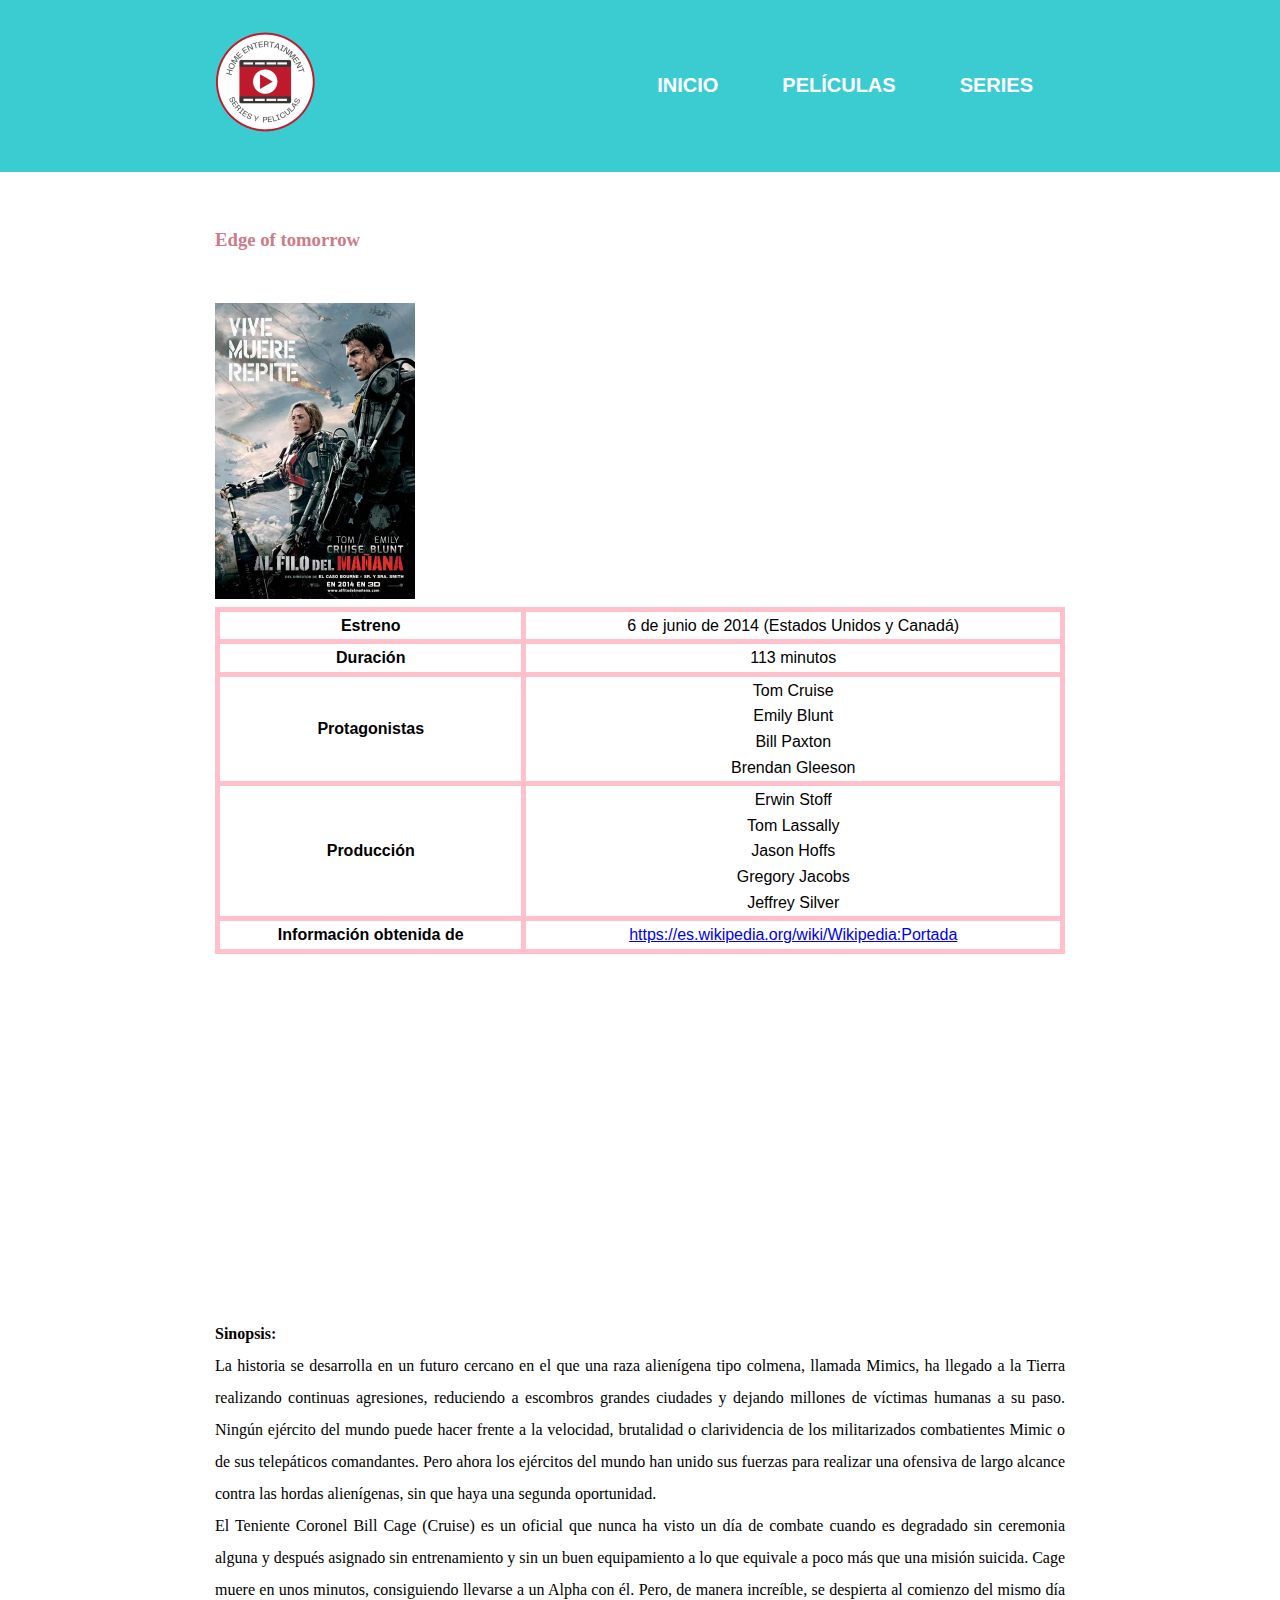
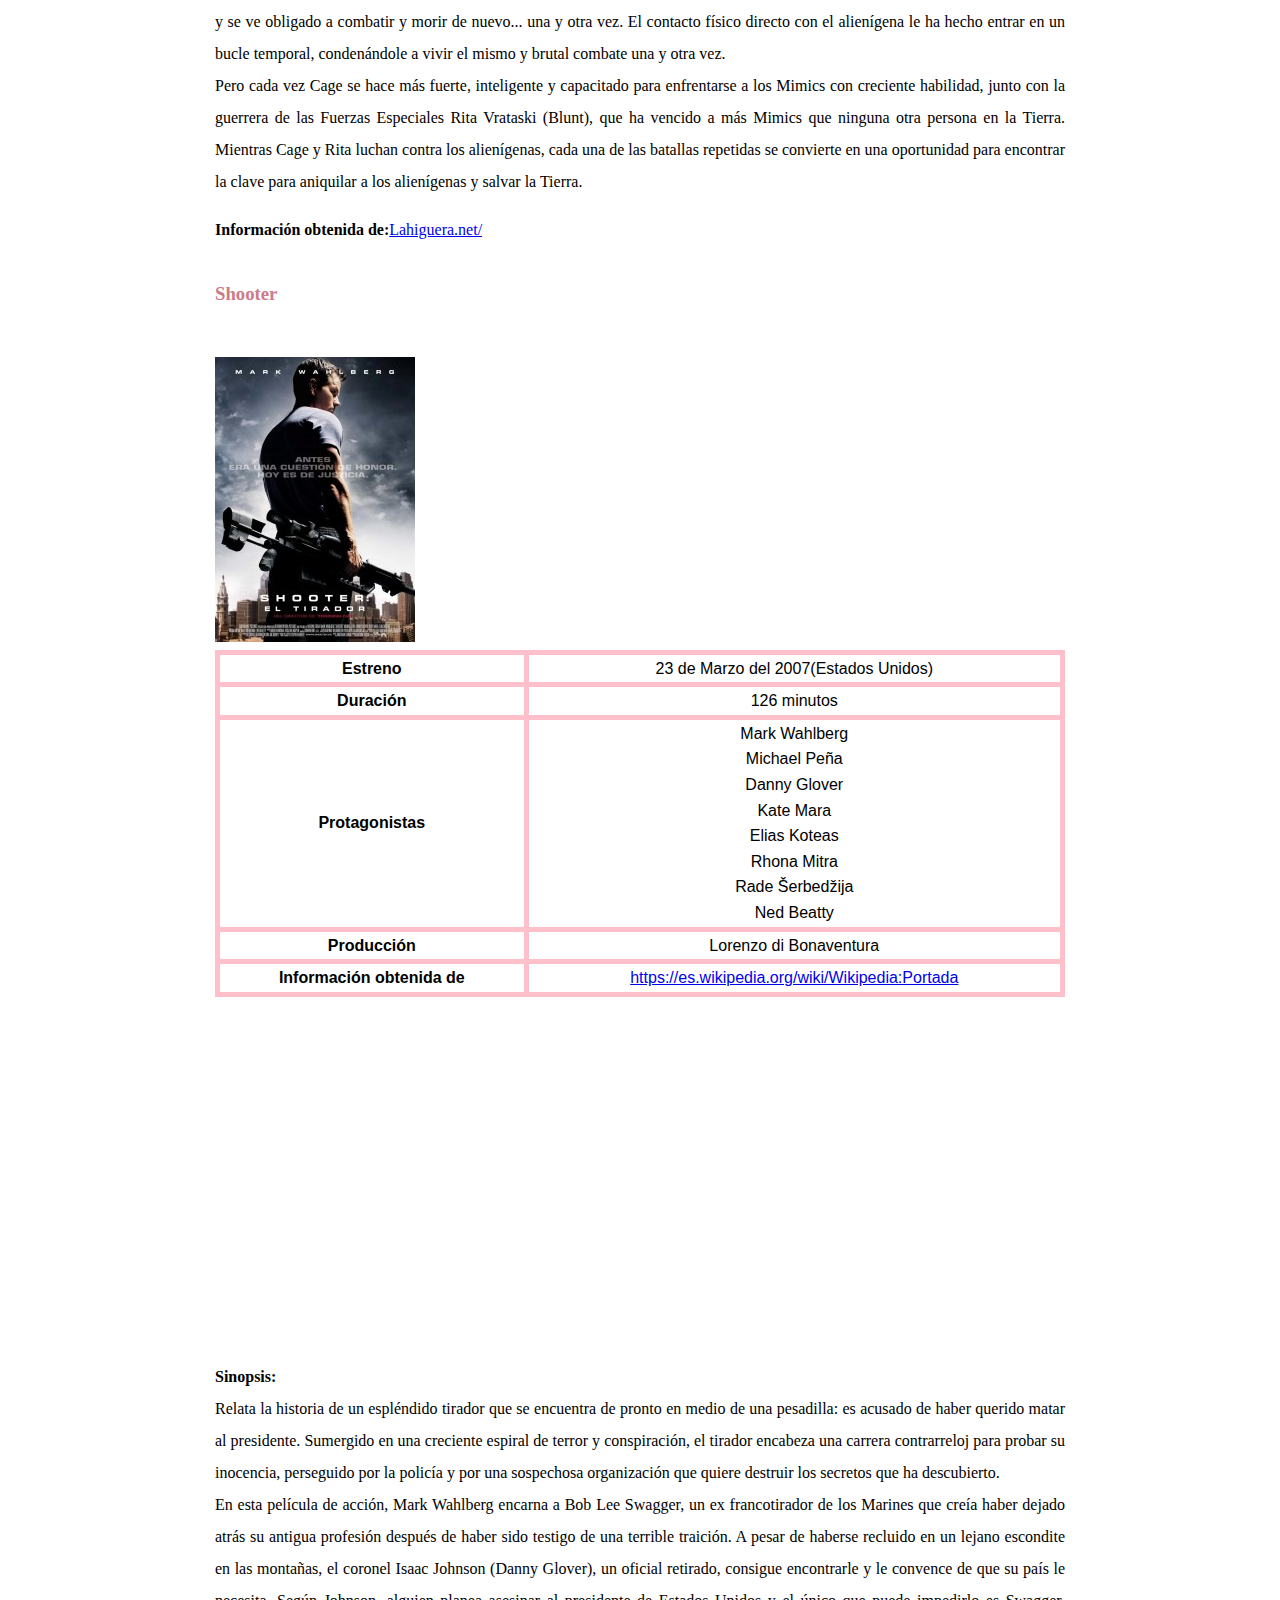
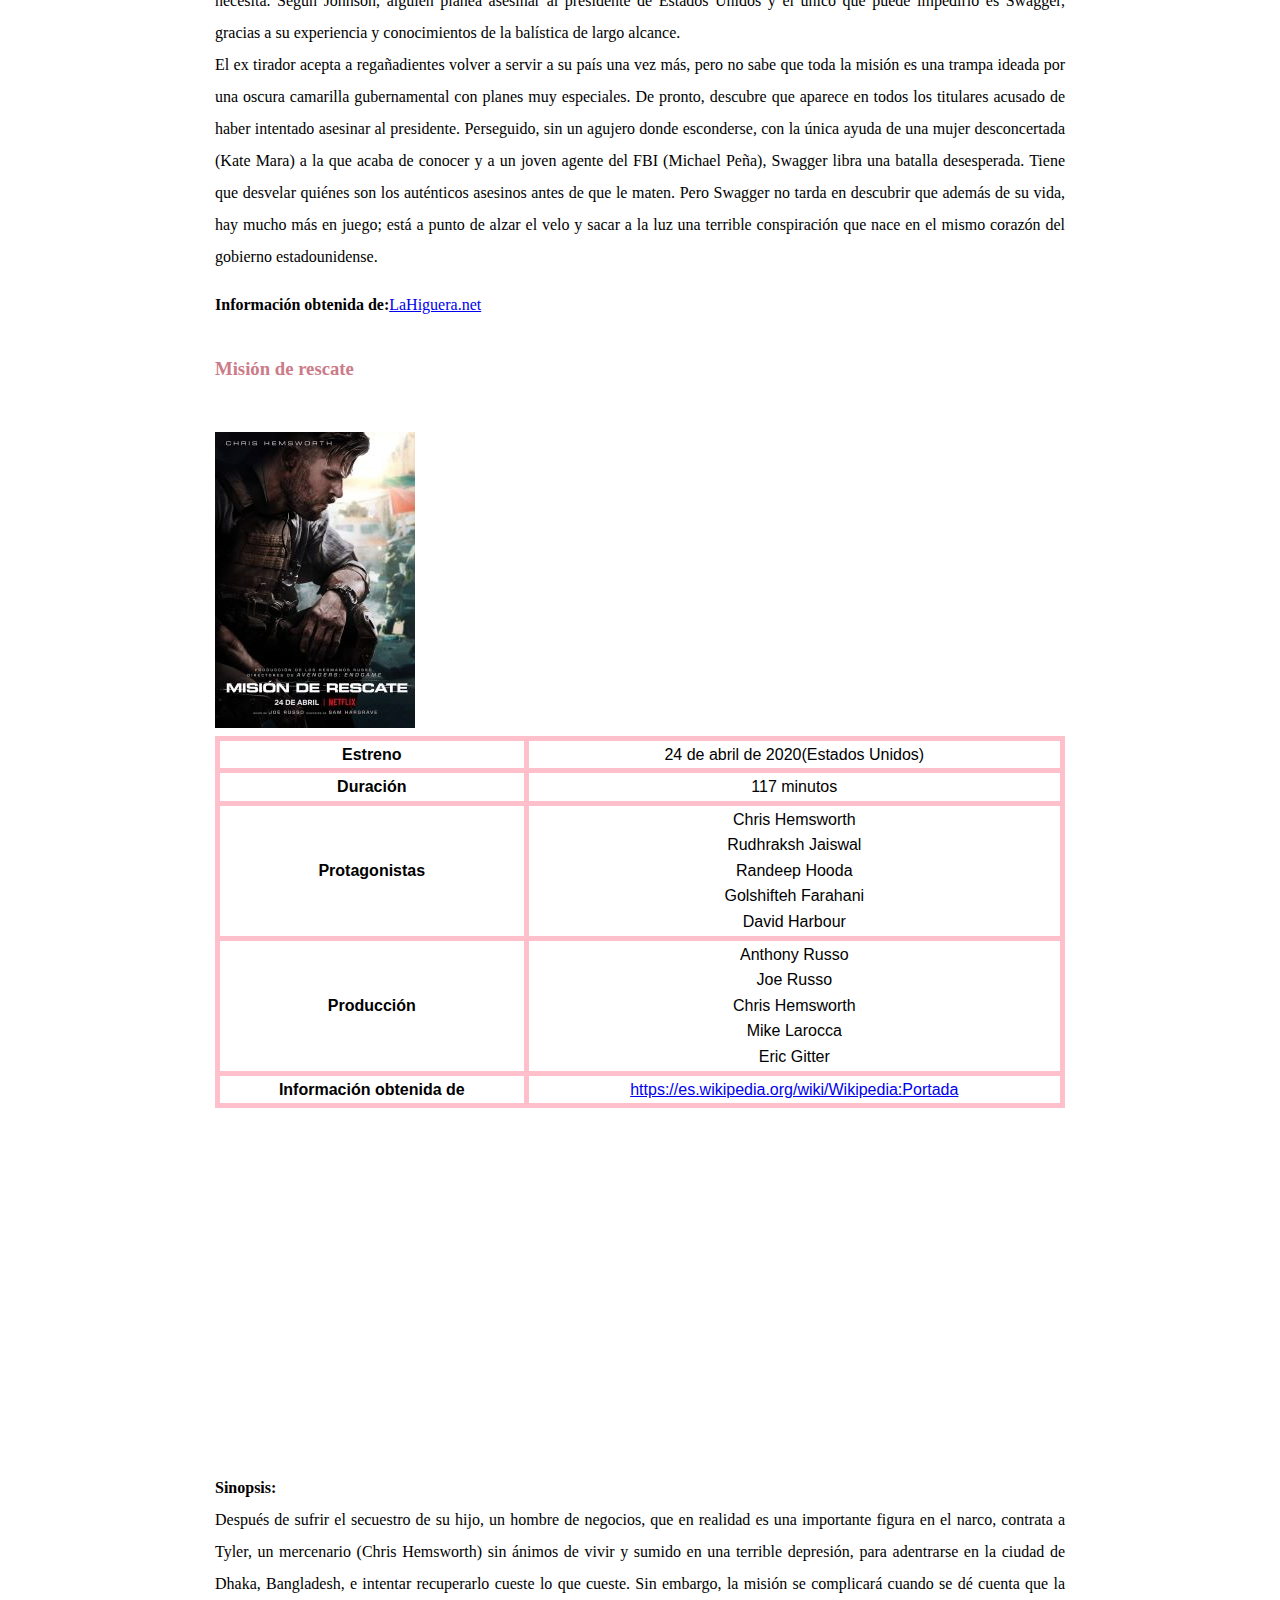
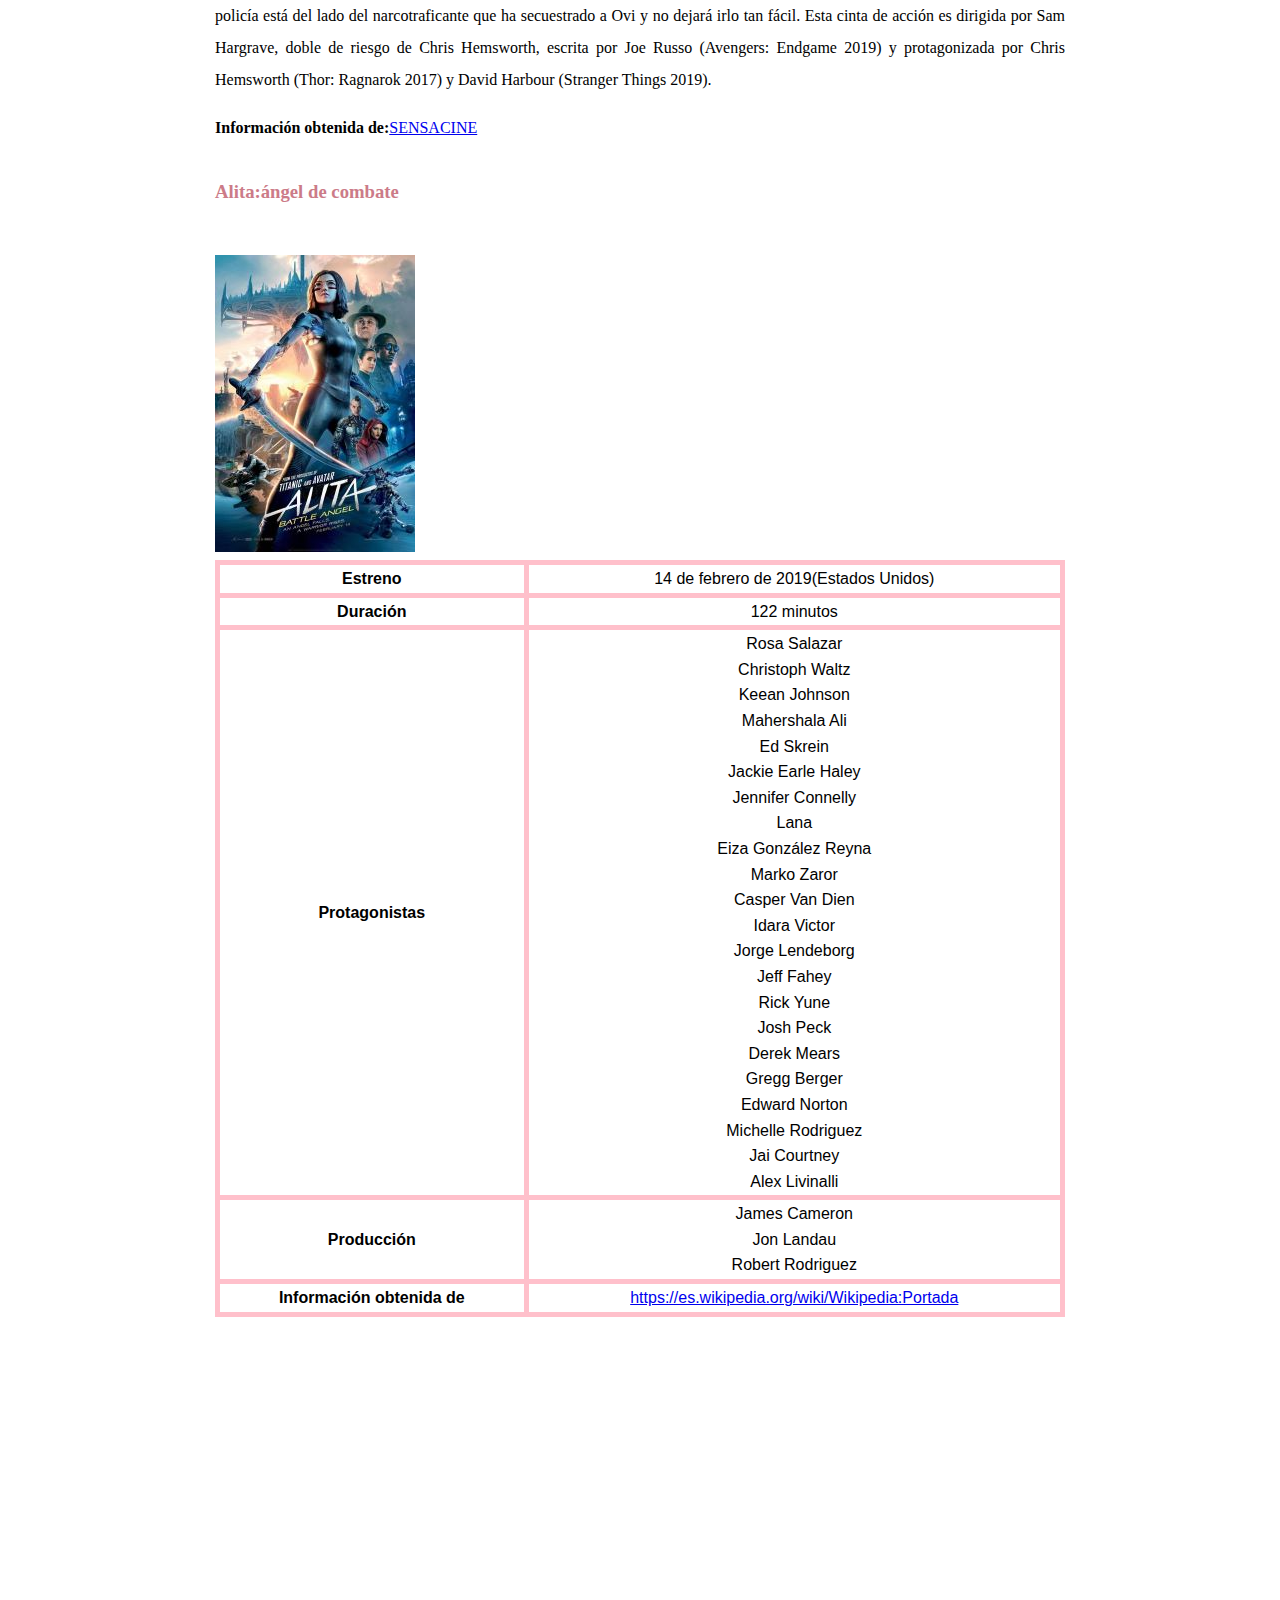
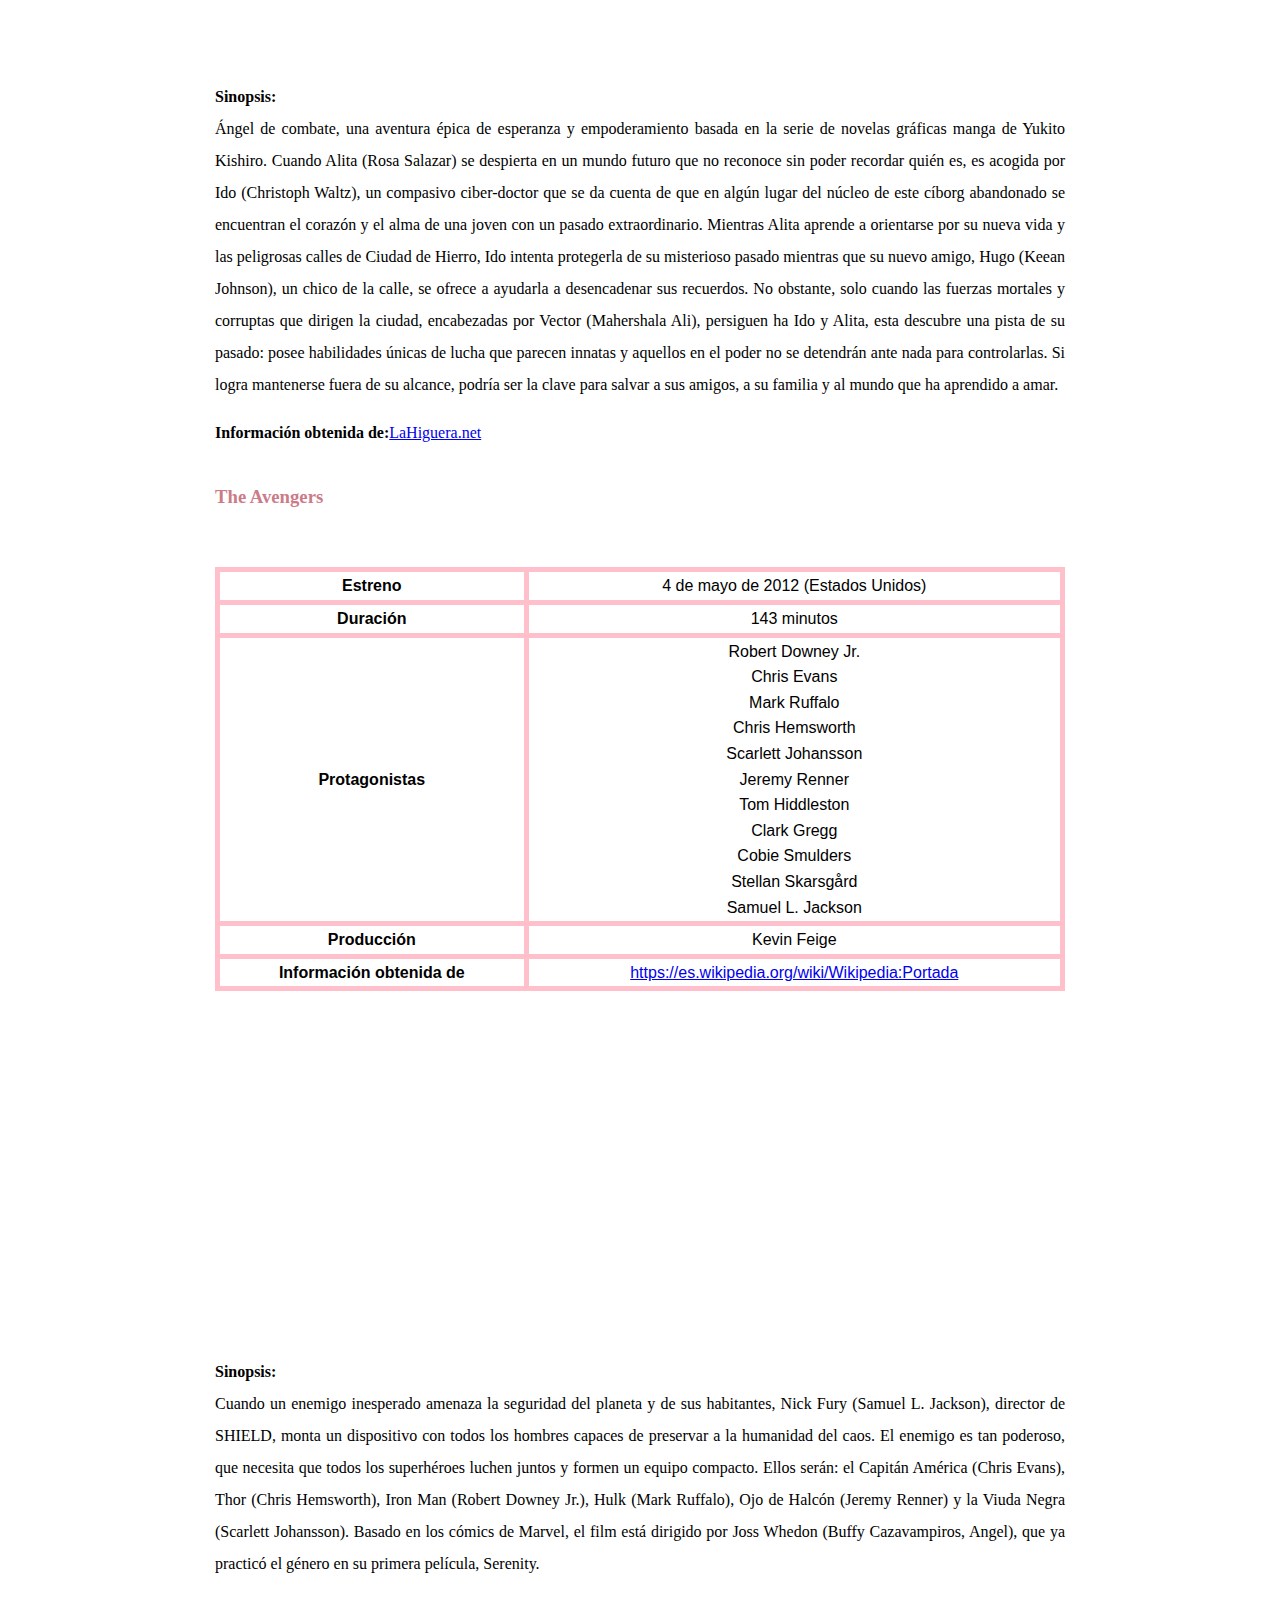
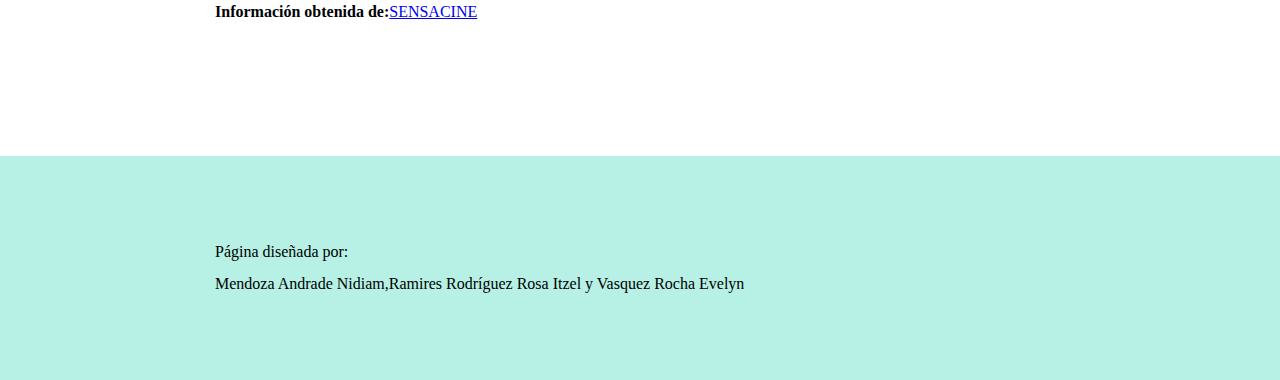
==== Peliculas-Acción.html @ a8ca1541 "Add files via upload" ====
<!DOCTYPE html>
<html lang="en">
<head>
    <meta charset="UTF-8">
    <meta http-equiv="X-UA-Compatible" content="IE=edge">
    <meta name="viewport" content="width=device-width, initial-scale=1.0">
    <link rel="stylesheet" href="style.css">
    <link rel="stylesheet" href="estilos.css">
    <script src="https://kit.fontawesome.com/f84f221555.js" crossorigin="anonymous"></script>
    <script defer src="scrips.js"></script>
    <title>Películas de acción</title>
</head>
<body>
    <header class="header">
        <div class="container logo-nav-container">
            <a href="index.html" class="logo"><img src="SERIES (1).png" alt=""></a>
    
            <nav class="navigation">
                    <button class="nav-toggle"><i class="fas fa-bars"></i></button>
                    <ul class="nav-menu">
                        <li class="nav-menu-item nav-link"><a href="index.html" class="nav-menu-link nav-link nav-menu-link_active"><strong>INICIO</strong></a></li>
                        <li class="nav-menu-item nav-link"><a href="peliculas.html" class="nav-menu-link nav-link nav-menu-link_active"><strong>PELÍCULAS</strong></a></li>
                        <li class="nav-menu-item nav-link"><a href="series.html" class="nav-menu-link nav-link nav-menu-link_active"><strong>SERIES</strong></a></li>
                   
            </nav>
        </div>
    </header>
    <main class="main">
        <div class="container">

             
            <h3>Edge of tomorrow</h3> 
            <img src="edge of tomorrow.png" alt=""><br>
            <table>
            
                <tr>
                    <td><strong>Estreno</strong></td> 
                    <td>6 de junio de 2014 (Estados Unidos y Canadá)</td>
            </tr>
            <tr>
                <td><strong>Duración</strong></td>
                <td>113 minutos</td>
            </tr>
            <tr>
                <td><strong>Protagonistas</strong></td>
                <td>Tom Cruise<br>
                    Emily Blunt<br>
                    Bill Paxton<br>
                    Brendan Gleeson
                    </td>
            </tr>
            <tr>
                <td><strong>Producción</strong></td>
                <td>Erwin Stoff<br>
                    Tom Lassally<br>
                    Jason Hoffs<br>
                    Gregory Jacobs<br>
                    Jeffrey Silver<br>
                    </td>
            </tr>
            <tr>
                <td><strong>Información obtenida de</strong></td>
                <td><a href="https://es.wikipedia.org/wiki/Wikipedia:Portada">https://es.wikipedia.org/wiki/Wikipedia:Portada</a></td>
            </tr>
            </table><br>
            <iframe width="560" height="315" src="https://www.youtube.com/embed/Qd0_qYIhMZA" title="YouTube video player" frameborder="0" allow="accelerometer; autoplay; clipboard-write; encrypted-media; gyroscope; picture-in-picture" allowfullscreen></iframe>
              <p>
                 <strong>Sinopsis:</strong><br>
                  La historia se desarrolla en un futuro cercano en el que una raza alienígena tipo colmena, llamada Mimics, ha llegado a la Tierra realizando continuas agresiones, reduciendo a escombros grandes ciudades y dejando millones de víctimas humanas a su paso. Ningún ejército del mundo puede hacer frente a la velocidad, brutalidad o clarividencia de los militarizados combatientes Mimic o de sus telepáticos comandantes. Pero ahora los ejércitos del mundo han unido sus fuerzas para realizar una ofensiva de largo alcance contra las hordas alienígenas, sin que haya una segunda oportunidad.<br>

             El Teniente Coronel Bill Cage (Cruise) es un oficial que nunca ha visto un día de combate cuando es degradado sin ceremonia alguna y después asignado  sin entrenamiento y sin un buen equipamiento  a lo que equivale a poco más que una misión suicida. Cage muere en unos minutos, consiguiendo llevarse a un Alpha con él. Pero, de manera increíble, se despierta al comienzo del mismo día y se ve obligado a combatir y morir de nuevo... una y otra vez. El contacto físico directo con el alienígena le ha hecho entrar en un bucle temporal, condenándole a vivir el mismo y brutal combate una y otra vez.<br>

             Pero cada vez Cage se hace más fuerte, inteligente y capacitado para enfrentarse a los Mimics con creciente habilidad, junto con la guerrera de las Fuerzas Especiales Rita Vrataski (Blunt), que ha vencido a más Mimics que ninguna otra persona en la Tierra. Mientras Cage y Rita luchan contra los alienígenas, cada una de las batallas repetidas se convierte en una oportunidad para encontrar la clave     para aniquilar a los alienígenas y salvar la Tierra.
       </p>
    <p><strong>Información obtenida de:</strong><a href="https://www.lahiguera.net/">Lahiguera.net/</a></p>
       <h3>Shooter</h3>
       <img src="shooter.jpg" alt="">
       <table>
          
           <tr>
               <td><strong>Estreno</strong></td> 
               <td>23 de Marzo del 2007(Estados Unidos)</td>
       </tr>
       <tr>
           <td><strong>Duración</strong></td>
           <td>126 minutos</td>
       </tr>
       <tr>
           <td><strong>Protagonistas</strong></td>
           <td>Mark Wahlberg<br>
            Michael Peña<br>
            Danny Glover<br>
            Kate Mara<br>
            Elias Koteas<br>
            Rhona Mitra<br>
            Rade Šerbedžija<br>
            Ned Beatty
            </td>
       </tr>
       <tr>
           <td><strong>Producción</strong></td>
           <td>Lorenzo di Bonaventura</td>
       </tr>
       <tr>
        <td><strong>Información obtenida de</strong></td>
        <td><a href="https://es.wikipedia.org/wiki/Wikipedia:Portada">https://es.wikipedia.org/wiki/Wikipedia:Portada</a></td>
    </tr>
       </table><br>
       <iframe width="560" height="315" src="https://www.youtube.com/embed/pUxDBqgyiik" title="YouTube video player" frameborder="0" allow="accelerometer; autoplay; clipboard-write; encrypted-media; gyroscope; picture-in-picture" allowfullscreen></iframe>

       <p><strong>Sinopsis:</strong><br>Relata la historia de un espléndido tirador que se encuentra de pronto en medio de una pesadilla: es acusado de haber querido matar al presidente. Sumergido en una creciente espiral de terror y conspiración, el tirador encabeza una carrera contrarreloj para probar su inocencia, perseguido por la policía y por una sospechosa organización que quiere destruir los secretos que ha descubierto.<br>

        En esta película de acción, Mark Wahlberg encarna a Bob Lee Swagger, un ex francotirador de los Marines que creía haber dejado atrás su antigua profesión después de haber sido testigo de una terrible traición. A pesar de haberse recluido en un lejano escondite en las montañas, el coronel Isaac Johnson (Danny Glover), un oficial retirado, consigue encontrarle y le convence de que su país le necesita. Según Johnson, alguien planea asesinar al presidente de Estados Unidos y el único que puede impedirlo es Swagger, gracias a su experiencia y conocimientos de la balística de largo alcance.<br>
        
        El ex tirador acepta a regañadientes volver a servir a su país una vez más, pero no sabe que toda la misión es una trampa ideada por una oscura camarilla gubernamental con planes muy especiales. De pronto, descubre que aparece en todos los titulares acusado de haber intentado asesinar al presidente. Perseguido, sin un agujero donde esconderse, con la única ayuda de una mujer desconcertada (Kate Mara) a la que acaba de conocer y a un joven agente del FBI (Michael Peña), Swagger libra una batalla desesperada. Tiene que desvelar quiénes son los auténticos asesinos antes de que le maten. Pero Swagger no tarda en descubrir que además de su vida, hay mucho más en juego; está a punto de alzar el velo y sacar a la luz una terrible conspiración que nace en el mismo corazón del gobierno estadounidense.
     </p>
     <p><strong>Información obtenida de:</strong><a href="https://www.lahiguera.net/">LaHiguera.net</a></p>
     <h3>Misión de rescate </h3>
       <img src="Mision de rescate.jpg" alt="">
       <table>
          
           <tr>
               <td><strong>Estreno</strong></td> 
               <td>24 de abril de 2020(Estados Unidos)</td>
       </tr>
       <tr>
           <td><strong>Duración</strong></td>
           <td>117 minutos</td>
       </tr>
       <tr>
           <td><strong>Protagonistas</strong></td>
           <td>	Chris Hemsworth<br>
            Rudhraksh Jaiswal<br>
            Randeep Hooda<br>
            Golshifteh Farahani<br>
            David Harbour
            
            </td>
       </tr>
       <tr>
           <td><strong>Producción</strong></td>
           <td>Anthony Russo<br>
            Joe Russo<br>
            Chris Hemsworth<br>
            Mike Larocca<br>
            Eric Gitter
            </td>
       </tr>
       <tr>
        <td><strong>Información obtenida de</strong></td>
        <td><a href="https://es.wikipedia.org/wiki/Wikipedia:Portada">https://es.wikipedia.org/wiki/Wikipedia:Portada</a></td>
    </tr>
       </table><br>
       <iframe width="560" height="315" src="https://www.youtube.com/embed/18fMBzX5PdA" title="YouTube video player" frameborder="0" allow="accelerometer; autoplay; clipboard-write; encrypted-media; gyroscope; picture-in-picture" allowfullscreen></iframe>
       <p><strong>Sinopsis:</strong><br>Después de sufrir el secuestro de su hijo, un hombre de negocios, que en realidad es una importante figura en el narco, contrata a Tyler, un mercenario (Chris Hemsworth) sin ánimos de vivir y sumido en una terrible depresión, para adentrarse en la ciudad de Dhaka, Bangladesh, e intentar recuperarlo cueste lo que cueste. Sin embargo, la misión se complicará cuando se dé cuenta que la policía está del lado del narcotraficante que ha secuestrado a Ovi y no dejará irlo tan fácil. Esta cinta de acción es dirigida por Sam Hargrave, doble de riesgo de Chris Hemsworth, escrita por Joe Russo (Avengers: Endgame 2019) y protagonizada por Chris Hemsworth (Thor: Ragnarok 2017) y David Harbour (Stranger Things 2019). 
        
     </p>
     <p><strong>Información obtenida de:</strong><a href="https://www.sensacine.com/">SENSACINE</a></p>
     <h3>Alita:ángel de combate</h3>
       <img src="battle angel.jpg" alt="">
       <table>
          
           <tr>
               <td><strong>Estreno</strong></td> 
               <td>14 de febrero de 2019(Estados Unidos)</td>
       </tr>
       <tr>
           <td><strong>Duración</strong></td>
           <td>122 minutos</td>
       </tr>
       <tr>
           <td><strong>Protagonistas</strong></td>
           <td>	
            Rosa Salazar<br>
            Christoph Waltz<br>
            Keean Johnson<br>
            Mahershala Ali<br>
            Ed Skrein<br>
            Jackie Earle Haley<br>
            Jennifer Connelly<br>
            Lana<br>
            Eiza González Reyna<br>
            Marko Zaror<br>
            Casper Van Dien<br>
            Idara Victor<br>
            Jorge Lendeborg<br>
            Jeff Fahey<br>
            Rick Yune<br>
            Josh Peck<br>
            Derek Mears<br>
            Gregg Berger<br>
            Edward Norton<br>
            Michelle Rodriguez<br>
            Jai Courtney<br>
            Alex Livinalli
            
            </td>
       </tr>
       <tr>
           <td><strong>Producción</strong></td>
           <td>	
            James Cameron<br>
            Jon Landau<br>
            Robert Rodriguez
            </td>
       </tr>
       <tr>
        <td><strong>Información obtenida de</strong></td>
        <td><a href="https://es.wikipedia.org/wiki/Wikipedia:Portada">https://es.wikipedia.org/wiki/Wikipedia:Portada</a></td>
    </tr>
       </table><br>
       <iframe width="560" height="315" src="https://www.youtube.com/embed/fjq0YVIvCo4" title="YouTube video player" frameborder="0" allow="accelerometer; autoplay; clipboard-write; encrypted-media; gyroscope; picture-in-picture" allowfullscreen></iframe>
       <p><strong>Sinopsis:</strong><br> Ángel de combate, una aventura épica de esperanza y empoderamiento basada en la serie de novelas gráficas manga de Yukito Kishiro. Cuando Alita (Rosa Salazar) se despierta en un mundo futuro que no reconoce sin poder recordar quién es, es acogida por Ido (Christoph Waltz), un compasivo ciber-doctor que se da cuenta de que en algún lugar del núcleo de este cíborg abandonado se encuentran el corazón y el alma de una joven con un pasado extraordinario. Mientras Alita aprende a orientarse por su nueva vida y las peligrosas calles de Ciudad de Hierro, Ido intenta protegerla de su misterioso pasado mientras que su nuevo amigo, Hugo (Keean Johnson), un chico de la calle, se ofrece a ayudarla a desencadenar sus recuerdos. No obstante, solo cuando las fuerzas mortales y corruptas que dirigen la ciudad, encabezadas por Vector (Mahershala Ali), persiguen ha Ido y Alita, esta descubre una pista de su pasado: posee habilidades únicas de lucha que parecen innatas y aquellos en el poder no se detendrán ante nada para controlarlas. Si logra mantenerse fuera de su alcance, podría ser la clave para salvar a sus amigos, a su familia y al mundo que ha aprendido a amar.
        
     </p>
     <p><strong>Información obtenida de:</strong><a href="https://www.lahiguera.net/">LaHiguera.net</a></p>
     <h3>The Avengers</h3>
     <img src="The_Avengers.png" alt="">
     <table>
        
         <tr>
             <td><strong>Estreno</strong></td> 
             <td>4 de mayo de 2012 (Estados Unidos)</td>
     </tr>
     <tr>
         <td><strong>Duración</strong></td>
         <td>143 minutos</td>
     </tr>
     <tr>
         <td><strong>Protagonistas</strong></td>
         <td>		
            Robert Downey Jr.<br>
            Chris Evans<br>
            Mark Ruffalo<br>
            Chris Hemsworth<br>
            Scarlett Johansson<br>
            Jeremy Renner<br>
            Tom Hiddleston<br>
            Clark Gregg<br>
            Cobie Smulders<br>
            Stellan Skarsgård<br>
            Samuel L. Jackson          
          </td>
     </tr>
     <tr>
         <td><strong>Producción</strong></td>
         <td>	
            Kevin Feige
          </td>
     </tr>
     <tr>
        <td><strong>Información obtenida de</strong></td>
        <td><a href="https://es.wikipedia.org/wiki/Wikipedia:Portada">https://es.wikipedia.org/wiki/Wikipedia:Portada</a></td>
    </tr>
     </table><br><iframe width="560" height="315" src="https://www.youtube.com/embed/yNXfOOL8824" title="YouTube video player" frameborder="0" allow="accelerometer; autoplay; clipboard-write; encrypted-media; gyroscope; picture-in-picture" allowfullscreen></iframe>
     <p><strong>Sinopsis:</strong><br> Cuando un enemigo inesperado amenaza la seguridad del planeta y de sus habitantes, Nick Fury (Samuel L. Jackson), director de SHIELD, monta un dispositivo con todos los hombres capaces de preservar a la humanidad del caos. El enemigo es tan poderoso, que necesita que todos los superhéroes luchen juntos y formen un equipo compacto. Ellos serán: el Capitán América (Chris Evans), Thor (Chris Hemsworth), Iron Man (Robert Downey Jr.), Hulk (Mark Ruffalo), Ojo de Halcón (Jeremy Renner) y la Viuda Negra (Scarlett Johansson).

        Basado en los cómics de Marvel, el film está dirigido por Joss Whedon (Buffy Cazavampiros, Angel), que ya practicó el género en su primera película, Serenity. 
   </p>
   <p><strong>Información obtenida de:</strong><a href="https://www.sensacine.com/">SENSACINE</a></p>
        
            </div>
            <footer class="footer">
                <div class="container">
                         <p>Página diseñada por:<br>
                            
                          Mendoza Andrade Nidiam,Ramires Rodríguez Rosa Itzel y Vasquez Rocha Evelyn 
                            
                            
                          </p>
                     </div>
                      </footer>
</body>
</html>
---- style.css ----
body{
    font-family: Georgia, 'Times New Roman', Times, serif;
    margin:0;
    background:#fff;
    line-height: 1.6em;
    
}
.container{
    width: 85%;
    max-width:850px;
    margin:0 auto;
}
.header{
    background: #3BCCD1;
    color:black;
    padding: 2rem 0;
    position:fixed;
    left:0;
    top:0;
    right: 0;
}
.logo-nav-container{
    display: flex;
    justify-content: space-between;
    align-items: center;
}
.nav-menu{
    display: flex;
    margin-right: 40px;
    list-style: none;
}
.navigation ul{
    margin: 0;
    padding:0;
    list-style: none;
    text-decoration: none;
}
.navigation ul li{
    display: inline-block;
}
.navigation ul li a{
    display:block;
    padding: 0.5rem 1rem;
    transition: all 0.4s linear;
    border-radius: 5px;
}
.navigation ul li a:hover{
    text-decoration: none;
    color: #fff;
    background: #ffd4d4;
}
.main{
    padding-top:12rem;
}
.navigation ul ul{
    list-style: none;
display: none;
background:#3bccd194;
}
.nav-link{
    display:block;
    padding: 0.5rem 1rem ;
    text-decoration: none;
    font-family:'Trebuchet MS', 'Lucida Sans Unicode', 'Lucida Grande', 'Lucida Sans', Arial, sans-serif;
    color:white;
    font-size: 20px;
}
.navigation ul li:hover ul{
    text-decoration: none;
    display: block;
    position:absolute;
}
.nav-toggle{
    color:white;
    background: none;
    border:none;
    font-size: 30px;
    line-height: 60px;
    display:none;
    cursor:pointer;
}
.dropdown,.btn-default{
 padding: 0.5rem 2rem;
}


.main img{
    padding-top:2rem;
  align-items: center;
 
}
.main iframe{
    align-items: center;
}
.main h2{
color:rgb(238, 142, 174);
}
.main h3{
    padding-top: 1rem;
 color:rgb(204, 123, 136) ;
 
}
.main h1{
    font-family: Georgia, 'Times New Roman', Times, serif;
    color:rgb(238, 142, 174);
    line-height: 8rem;
    text-align: center;
}
.main p{
    font-family: Georgia, 'Times New Roman', Times, serif;
    text-align: justify;
    line-height: 2rem;
}
.footer{
    background: #b7f1e5;
    font-family: Georgia, 'Times New Roman', Times, serif;
    padding: 4rem 0;
    text-align:center;
    margin-top: 8rem;
}
@media (max-width: 768px){
    
    .one-main img{
        
        width:100%;
    }
    .two-main img{
        line-height: 5rem;
    
        width:50%;
        
    }
    .main iframe{
        width: 100%;
    }
    .main h1{
        text-align:center;
        line-height: 5rem;
    }
    
    .nav-menu{

        flex-direction: column;
        align-items: center;
        margin-right: 20px;
        background-color:#3bccd194;
        position:fixed;
        left:0;
        top:25%;
        width:100%;
        padding: 20px 0;

        height:calc(100% - 60px);
        overflow-y: auto;

        left: 100%;
        transition: left 0.3s;
    }
    .nav-submenu{

        height: 100%;
        overflow:hidden;
        
    }
    .nav-menu,.nav-link{

        line-height: 10rem;
    }

    .nav-toggle{
        display: block;
        
    
}  
.nav-menu_visible{
    left:0;


}

.footer{
    margin-top: 60%;
}
}
---- estilos.css ----
table{
    font-family: 'Lucida Sans', 'Lucida Sans Regular', 'Lucida Grande', 'Lucida Sans Unicode', Geneva, Verdana, sans-serif;
    text-align: center;
    border:pink 1px solid ;
    width: 100%;
    margin:0;
    padding: 0;
    border-collapse: collapse;
    border-spacing:0;
  
}
table tr{
    border: pink 5px solid;
    padding: 5px;
}
table td{
    border:pink 5px solid;
}
@media screen  and (max-width: 430px){
    table{
        border:0;
    }
    table tr{
        margin-bottom: 10px;
        display:block;
        border-bottom: 16px;

    }
    table td{
        display: block;
        font-size: 16px;
        border-bottom:1px dotted; 
    }
    table td{
    border-bottom: 0;
    }

    
}
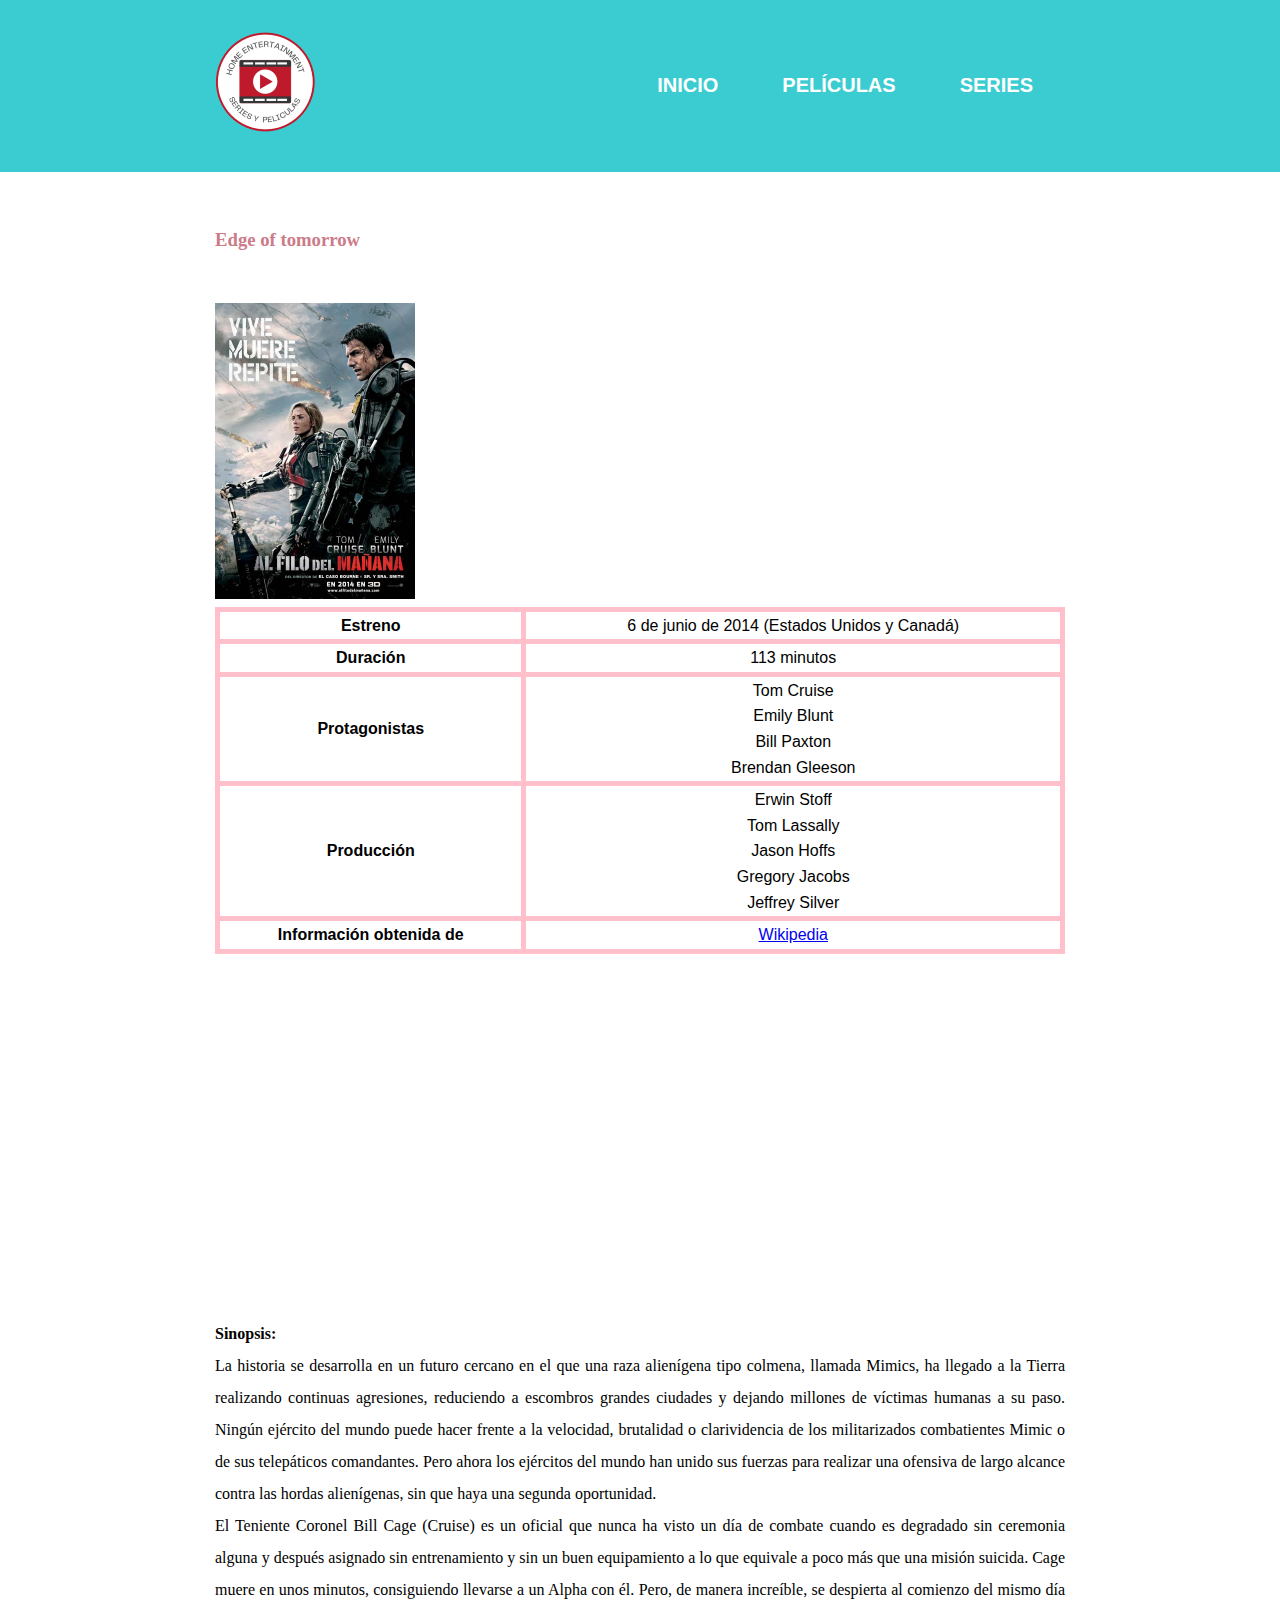
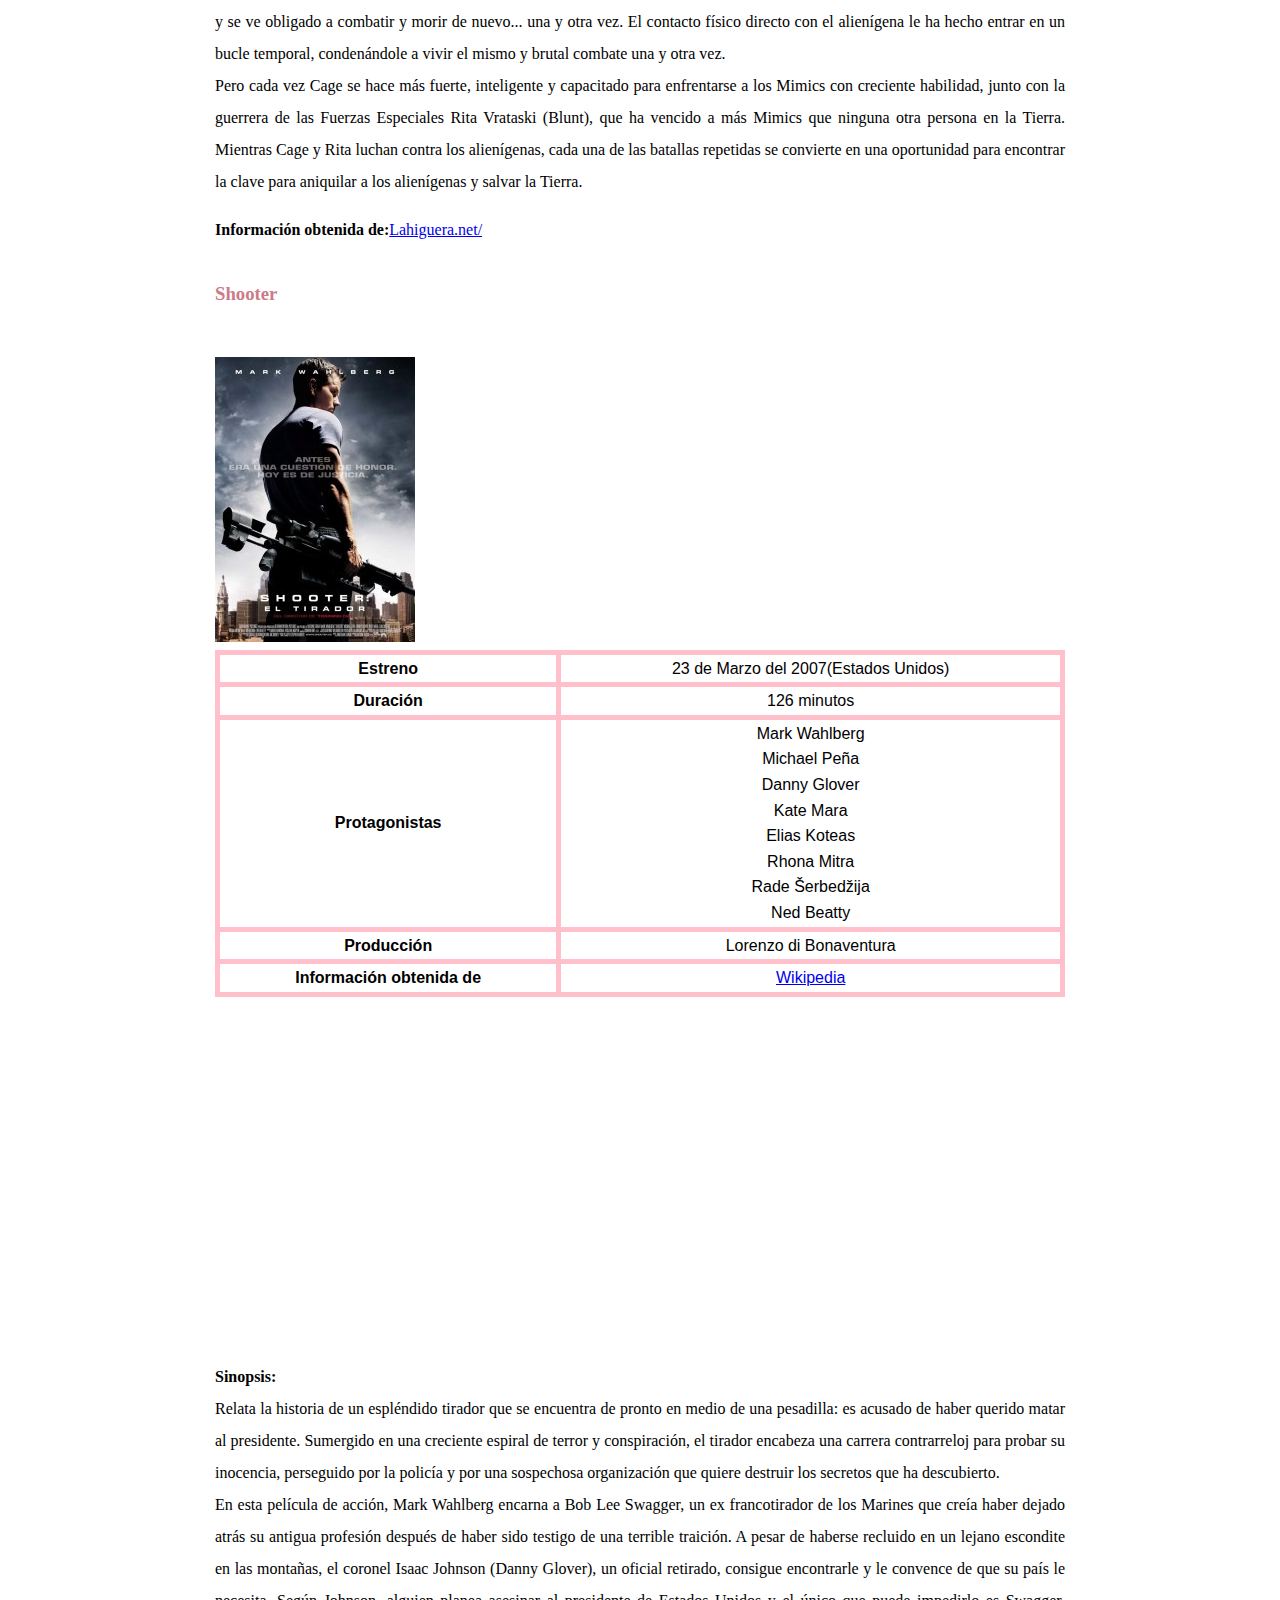
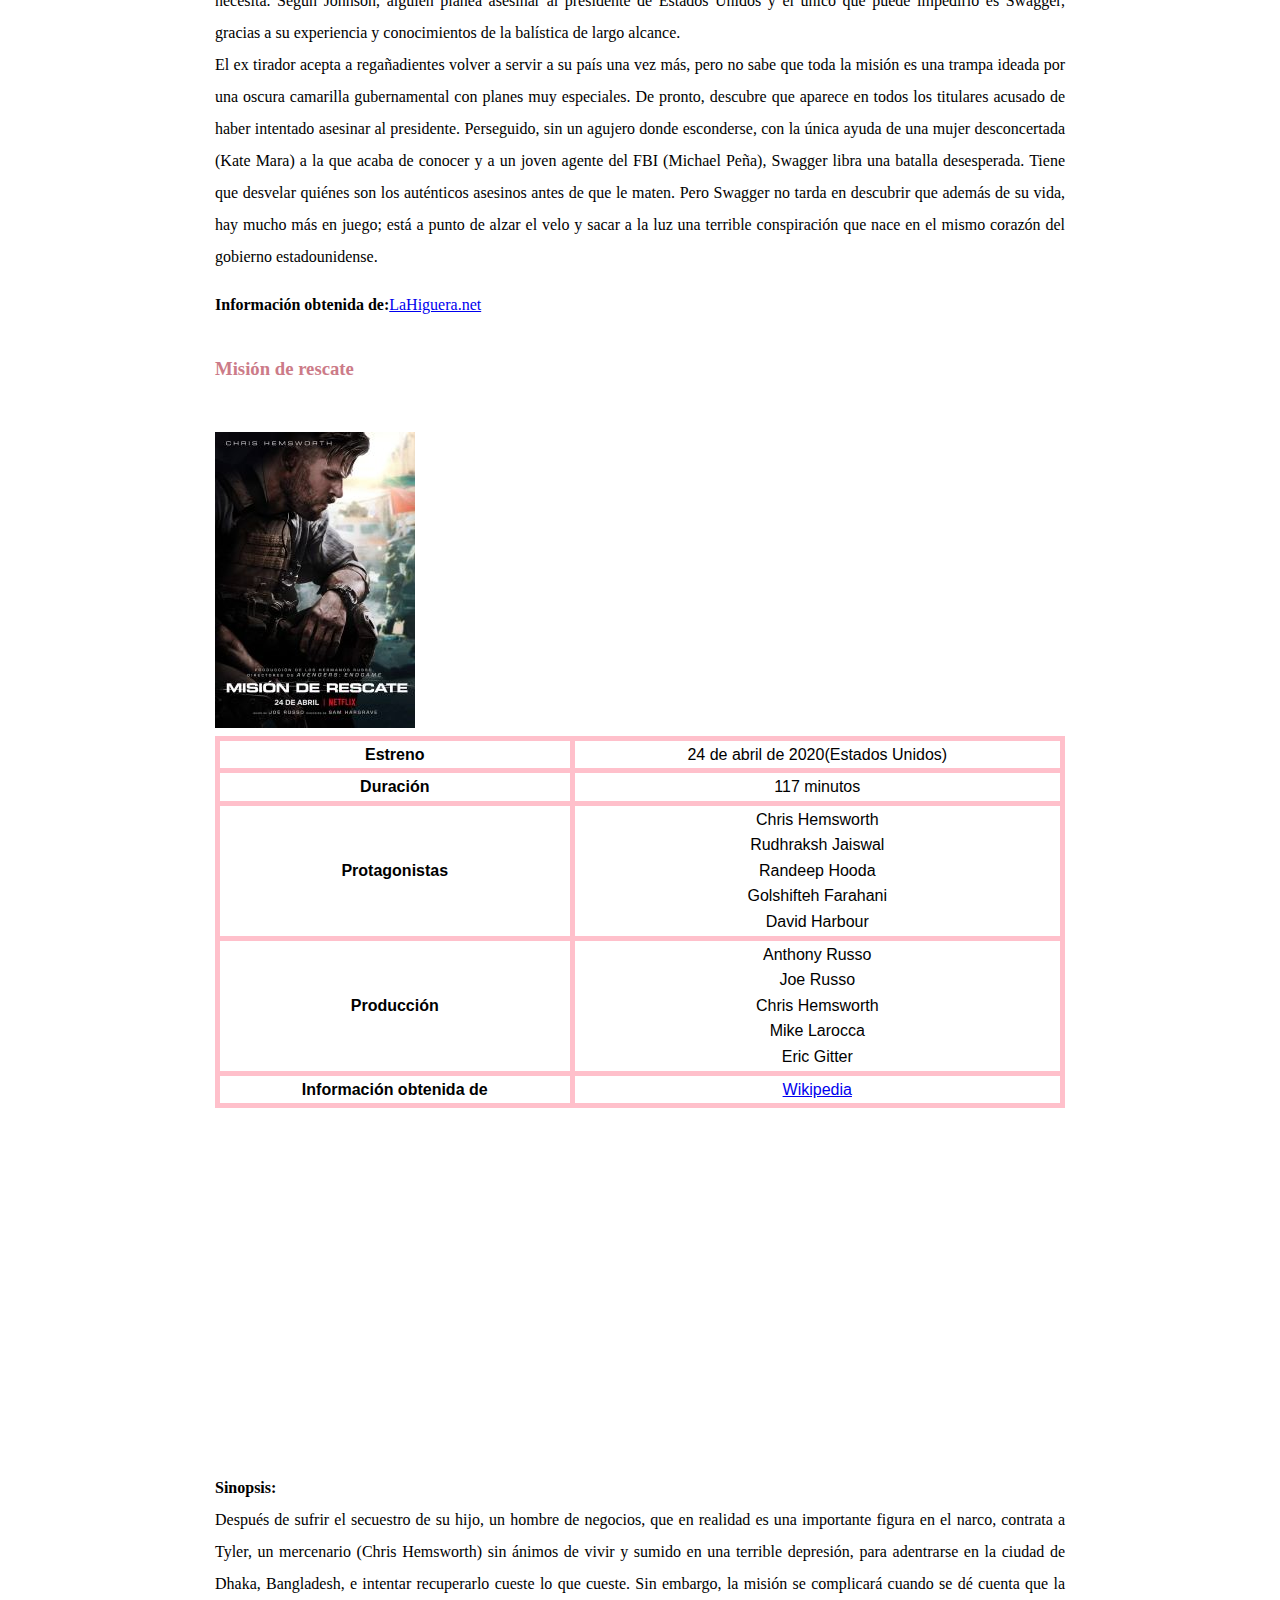
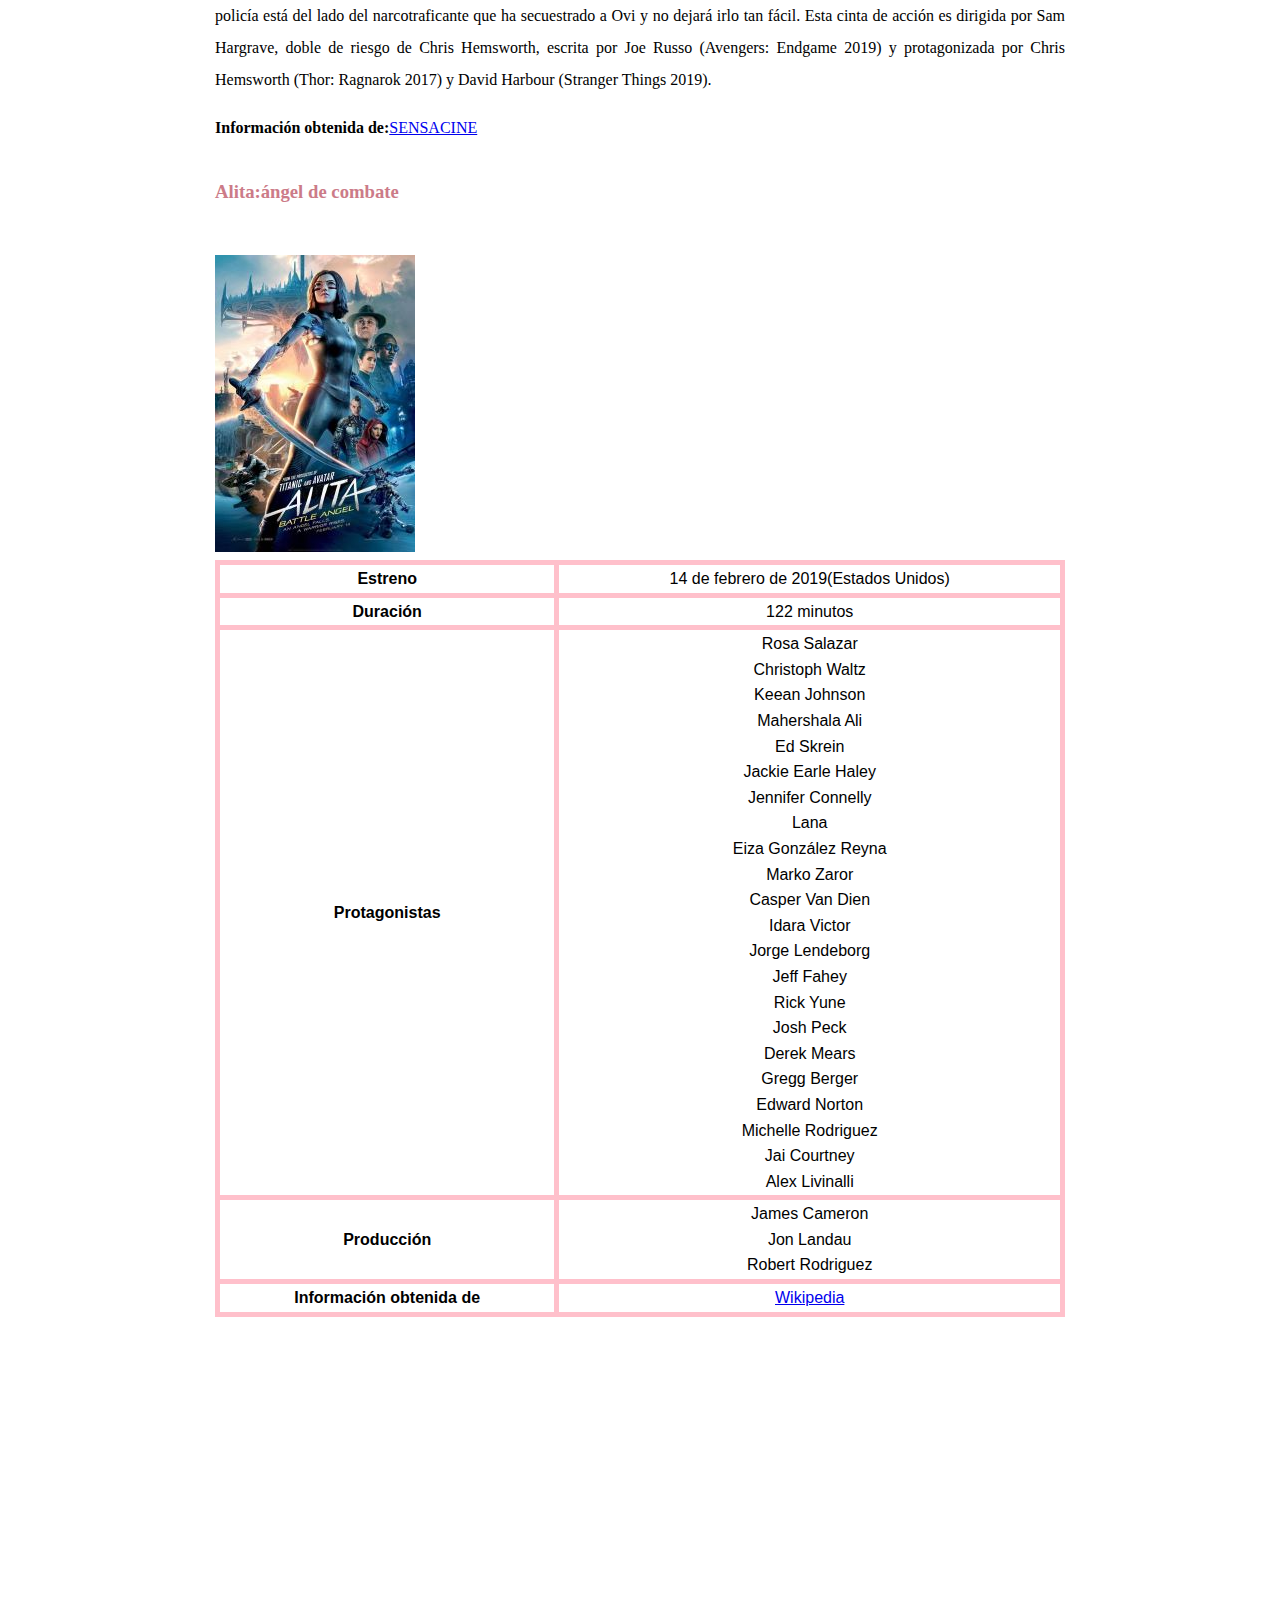
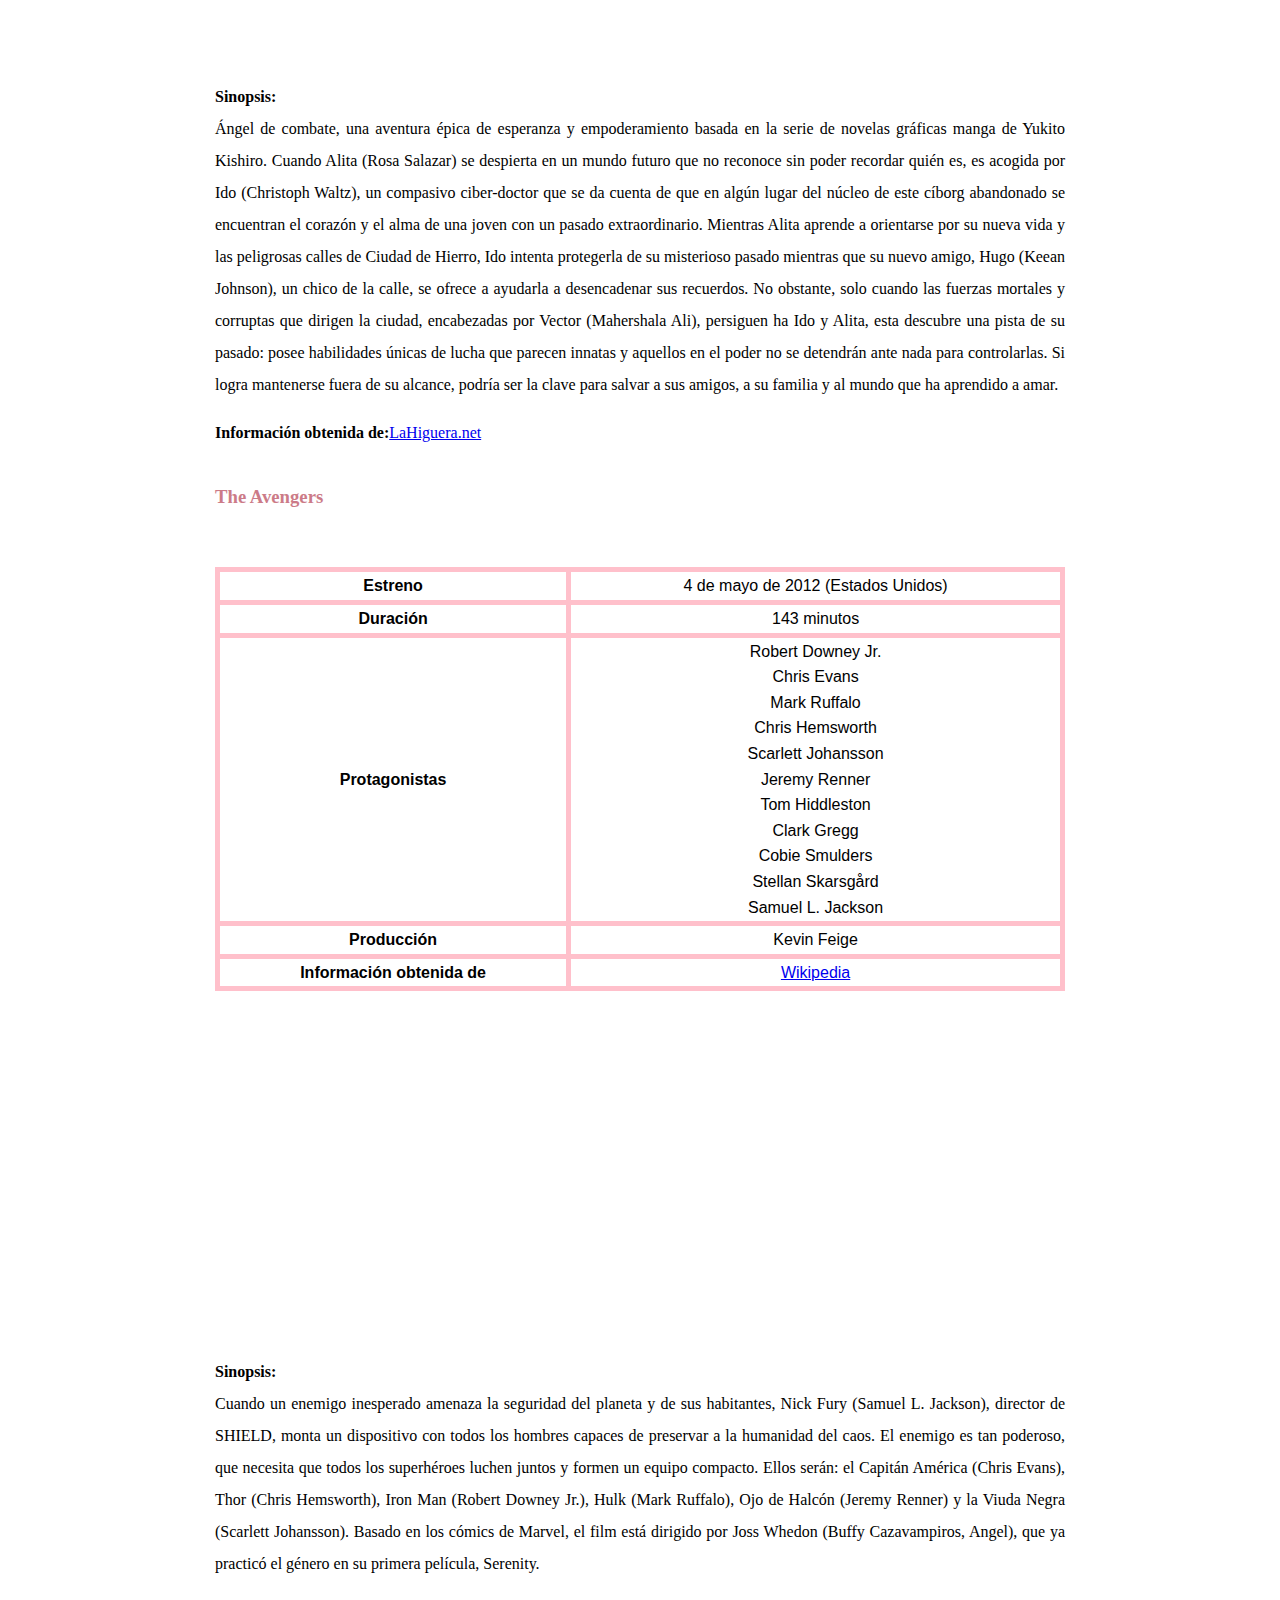
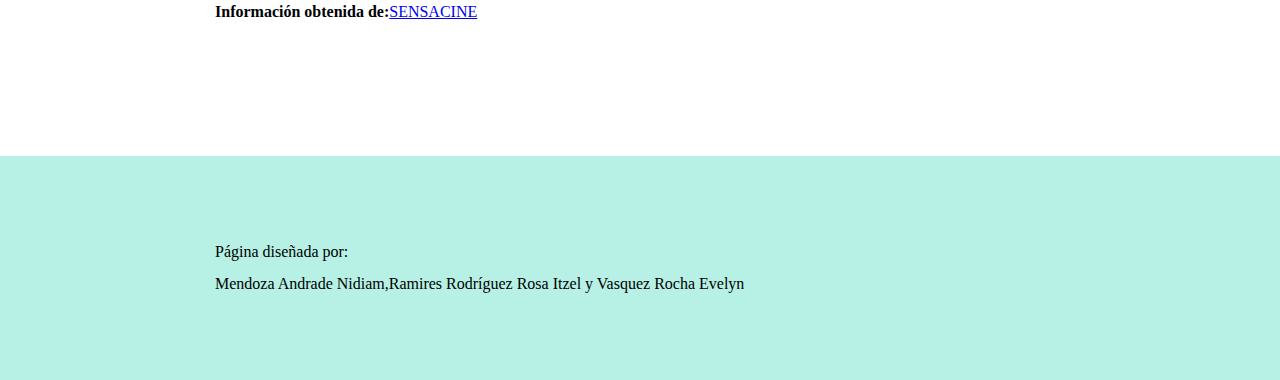
==== commit 6140248a: "Add files via upload" ====
--- a/Peliculas-Acción.html
+++ b/Peliculas-Acción.html
@@ -60,7 +60,7 @@
             </tr>
             <tr>
                 <td><strong>Información obtenida de</strong></td>
-                <td><a href="https://es.wikipedia.org/wiki/Wikipedia:Portada">https://es.wikipedia.org/wiki/Wikipedia:Portada</a></td>
+                <td><a href="https://es.wikipedia.org/wiki/Wikipedia:Portada">Wikipedia</a></td>
             </tr>
             </table><br>
             <iframe width="560" height="315" src="https://www.youtube.com/embed/Qd0_qYIhMZA" title="YouTube video player" frameborder="0" allow="accelerometer; autoplay; clipboard-write; encrypted-media; gyroscope; picture-in-picture" allowfullscreen></iframe>
@@ -103,7 +103,7 @@
        </tr>
        <tr>
         <td><strong>Información obtenida de</strong></td>
-        <td><a href="https://es.wikipedia.org/wiki/Wikipedia:Portada">https://es.wikipedia.org/wiki/Wikipedia:Portada</a></td>
+        <td><a href="https://es.wikipedia.org/wiki/Wikipedia:Portada">Wikipedia</a></td>
     </tr>
        </table><br>
        <iframe width="560" height="315" src="https://www.youtube.com/embed/pUxDBqgyiik" title="YouTube video player" frameborder="0" allow="accelerometer; autoplay; clipboard-write; encrypted-media; gyroscope; picture-in-picture" allowfullscreen></iframe>
@@ -148,7 +148,7 @@
        </tr>
        <tr>
         <td><strong>Información obtenida de</strong></td>
-        <td><a href="https://es.wikipedia.org/wiki/Wikipedia:Portada">https://es.wikipedia.org/wiki/Wikipedia:Portada</a></td>
+        <td><a href="https://es.wikipedia.org/wiki/Wikipedia:Portada">Wikipedia</a></td>
     </tr>
        </table><br>
        <iframe width="560" height="315" src="https://www.youtube.com/embed/18fMBzX5PdA" title="YouTube video player" frameborder="0" allow="accelerometer; autoplay; clipboard-write; encrypted-media; gyroscope; picture-in-picture" allowfullscreen></iframe>
@@ -206,7 +206,7 @@
        </tr>
        <tr>
         <td><strong>Información obtenida de</strong></td>
-        <td><a href="https://es.wikipedia.org/wiki/Wikipedia:Portada">https://es.wikipedia.org/wiki/Wikipedia:Portada</a></td>
+        <td><a href="https://es.wikipedia.org/wiki/Wikipedia:Portada">Wikipedia</a></td>
     </tr>
        </table><br>
        <iframe width="560" height="315" src="https://www.youtube.com/embed/fjq0YVIvCo4" title="YouTube video player" frameborder="0" allow="accelerometer; autoplay; clipboard-write; encrypted-media; gyroscope; picture-in-picture" allowfullscreen></iframe>
@@ -250,7 +250,7 @@
      </tr>
      <tr>
         <td><strong>Información obtenida de</strong></td>
-        <td><a href="https://es.wikipedia.org/wiki/Wikipedia:Portada">https://es.wikipedia.org/wiki/Wikipedia:Portada</a></td>
+        <td><a href="https://es.wikipedia.org/wiki/Wikipedia:Portada">Wikipedia</a></td>
     </tr>
      </table><br><iframe width="560" height="315" src="https://www.youtube.com/embed/yNXfOOL8824" title="YouTube video player" frameborder="0" allow="accelerometer; autoplay; clipboard-write; encrypted-media; gyroscope; picture-in-picture" allowfullscreen></iframe>
      <p><strong>Sinopsis:</strong><br> Cuando un enemigo inesperado amenaza la seguridad del planeta y de sus habitantes, Nick Fury (Samuel L. Jackson), director de SHIELD, monta un dispositivo con todos los hombres capaces de preservar a la humanidad del caos. El enemigo es tan poderoso, que necesita que todos los superhéroes luchen juntos y formen un equipo compacto. Ellos serán: el Capitán América (Chris Evans), Thor (Chris Hemsworth), Iron Man (Robert Downey Jr.), Hulk (Mark Ruffalo), Ojo de Halcón (Jeremy Renner) y la Viuda Negra (Scarlett Johansson).
--- a/estilos.css
+++ b/estilos.css
@@ -16,7 +16,7 @@
 table td{
     border:pink 5px solid;
 }
-@media screen  and (max-width: 430px){
+@media screen  and (max-width: 300px){
     table{
         border:0;
     }
